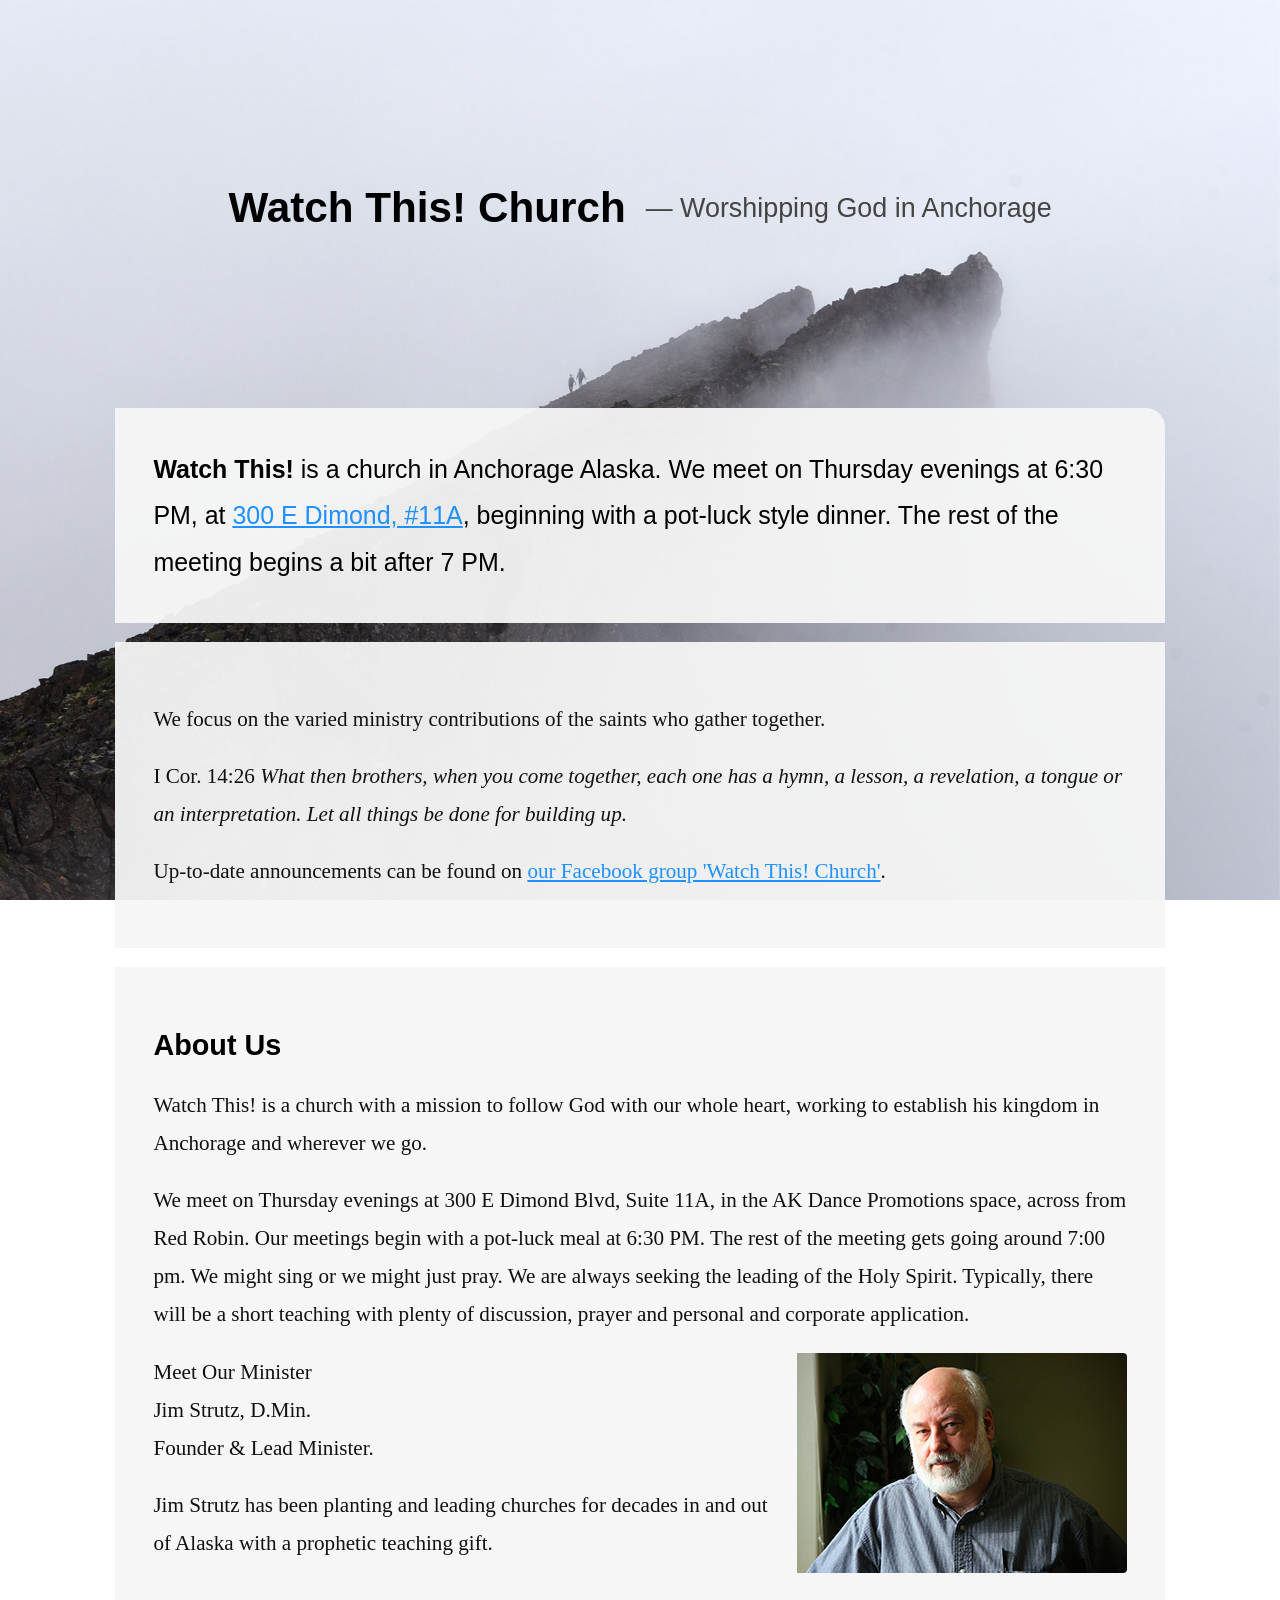
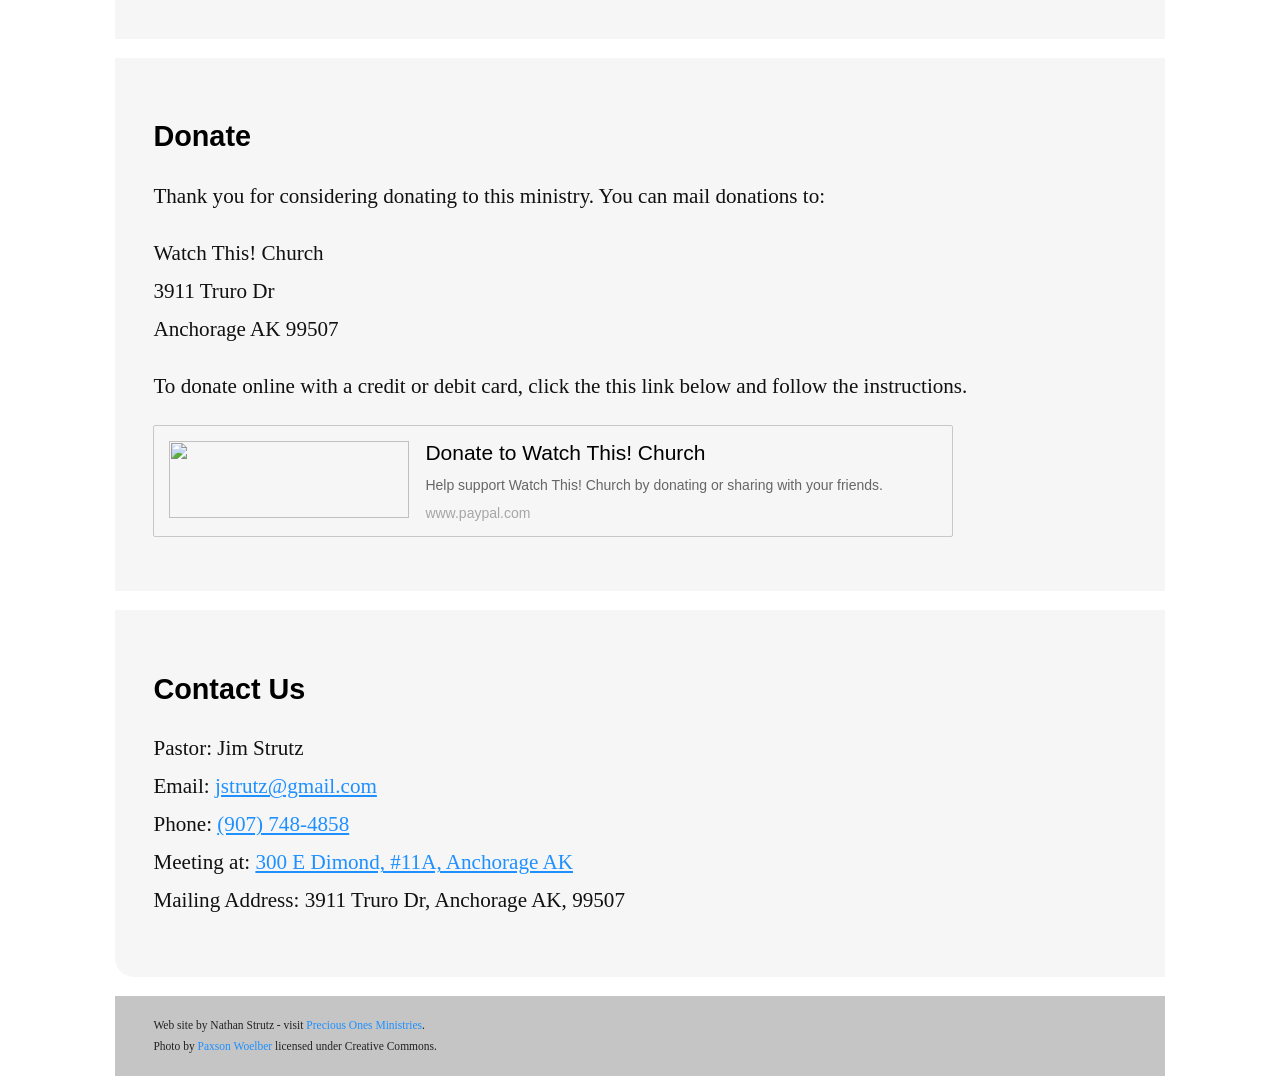
==== index.html @ 68ba0ad7 "Update pastor text." ====
<!DOCTYPE html>
<html lang="en">
  <head>
    <meta charset="UTF-8" />
    <meta http-equiv="X-UA-Compatible" content="IE=edge" />
    <meta name="viewport" content="width=device-width, initial-scale=1.0" />
    <link rel="stylesheet" href="watchthis.css" />
    <title>Watch This! Church — Worshipping God in Anchorage</title>
  </head>
  <body>
    <div id="bigPhoto"></div>

    <header>
      <h1>Watch This! Church</h1>
      <h3><span class="if-lg">&mdash;</span> Worshipping God in Anchorage</h3>
    </header>

    <main>
      <article class="introduction">
        <strong>Watch This!</strong> is a church in Anchorage Alaska. We meet on Thursday evenings at 6:30 PM, at
        <a href="https://goo.gl/maps/wTuxA537h72eDkc8A" target="_blank">300 E Dimond, #11A</a>, beginning with a pot-luck style dinner. The
        rest of the meeting begins a bit after 7 PM.
      </article>

      <article>
        <p>We focus on the varied ministry contributions of the saints who gather together.</p>

        <p>
          I Cor. 14:26
          <em>
            What then brothers, when you come together, each one has a hymn, a lesson, a revelation, a tongue or an interpretation. Let all
            things be done for building up.
          </em>
        </p>

        <p>
          Up-to-date announcements can be found on
          <a href="https://www.facebook.com/groups/760322058107721" target="_blank">our Facebook group 'Watch This! Church'</a>.
        </p>
      </article>

      <article>
        <h2>About Us</h2>

        <p>
          Watch This! is a church with a mission to follow God with our whole heart, working to establish his kingdom in Anchorage and
          wherever we go.
        </p>

        <p>
          We meet on Thursday evenings at 300 E Dimond Blvd, Suite 11A, in the AK Dance Promotions space, across from Red Robin. Our
          meetings begin with a pot-luck meal at 6:30 PM. The rest of the meeting gets going around 7:00 pm. We might sing or we might just
          pray. We are always seeking the leading of the Holy Spirit. Typically, there will be a short teaching with plenty of discussion,
          prayer and personal and corporate application.
        </p>

        <section>
          <img src="i/jim2008.jpg" width="330" height="220" class="pastor" align="right" />
          <p>Meet Our Minister <br />Jim Strutz, D.Min.<br />Founder & Lead Minister.</p>

          <p>Jim Strutz has been planting and leading churches for decades in and out of Alaska with a prophetic teaching gift.</p>
        </section>
      </article>

      <article>
        <h2>Donate</h2>
        <p>Thank you for considering donating to this ministry. You can mail donations to:</p>
        <blockquote>
          Watch This! Church <br />
          3911 Truro Dr<br />
          Anchorage AK 99507<br />
        </blockquote>

        <p>To donate online with a credit or debit card, click the this link below and follow the instructions.</p>

        <!-- Begin ugly HTML from PayPal -->
        <div class="_Entity _EType_OWALinkPreview _EId_OWALinkPreview _EReadonly_1">
          <div
            id="LPBorder_GTaHR0cHM6Ly93d3cucGF5cGFsLmNvbS9kb25hdGUvP2hvc3RlZF9idXR0b25faWQ9RE5FUzI3N1dRS0I5Vw.."
            class="LPBorder716233"
            style="width: 100%; margin-top: 16px; margin-bottom: 16px; position: relative; max-width: 800px; min-width: 424px"
          >
            <table
              id="LPContainer716233"
              role="presentation"
              style="
                padding: 12px 36px 12px 12px;
                width: 100%;
                border-width: 1px;
                border-style: solid;
                border-color: rgb(200, 200, 200);
                border-radius: 2px;
              "
            >
              <tbody>
                <tr valign="top" style="border-spacing: 0px">
                  <td>
                    <div
                      id="LPImageContainer716233"
                      style="position: relative; margin-right: 12px; height: 77.9221px; overflow: hidden; width: 240px"
                    >
                      <a target="_blank" id="LPImageAnchor716233" href="https://www.paypal.com/donate/?hosted_button_id=DNES277WQKB9W"
                        ><img
                          id="LPThumbnailImageId716233"
                          alt=""
                          height="77"
                          style="display: block"
                          width="240"
                          src="https://pics.paypal.com/00/s/NWRhYzIxZjMtZDQ1Ny00YzIzLWEwMzEtNTFmZTViNzJhZTc1/file.JPG"
                      /></a>
                    </div>
                  </td>
                  <td style="width: 100%">
                    <div
                      id="LPTitle716233"
                      style="
                        font-size: 21px;
                        font-weight: 300;
                        margin-right: 8px;
                        font-family: wf_segoe-ui_light, 'Segoe UI Light', 'Segoe WP Light', 'Segoe UI', 'Segoe WP', Tahoma, Arial,
                          sans-serif;
                        margin-bottom: 12px;
                      "
                    >
                      <a
                        target="_blank"
                        id="LPUrlAnchor716233"
                        href="https://www.paypal.com/donate/?hosted_button_id=DNES277WQKB9W"
                        style="text-decoration: none; color: var(--themePrimary)"
                        >Donate to Watch This! Church</a
                      >
                    </div>
                    <div
                      id="LPDescription716233"
                      style="
                        font-size: 14px;
                        max-height: 100px;
                        color: rgb(102, 102, 102);
                        font-family: wf_segoe-ui_normal, 'Segoe UI', 'Segoe WP', Tahoma, Arial, sans-serif;
                        margin-bottom: 12px;
                        margin-right: 8px;
                        overflow: hidden;
                      "
                    >
                      Help support Watch This! Church by donating or sharing with your friends.
                    </div>
                    <div
                      id="LPMetadata716233"
                      style="
                        font-size: 14px;
                        font-weight: 400;
                        color: rgb(166, 166, 166);
                        font-family: wf_segoe-ui_normal, 'Segoe UI', 'Segoe WP', Tahoma, Arial, sans-serif;
                      "
                    >
                      www.paypal.com
                    </div>
                  </td>
                </tr>
              </tbody>
            </table>
          </div>
        </div>
        <!-- End ugly HTML from PayPal -->
      </article>

      <article>
        <h2>Contact Us</h2>

        <p>
          Pastor: Jim Strutz
          <br />
          Email: <a href="mailto:jstrutz@gmail.com">jstrutz@gmail.com</a>
          <br />
          Phone: <a href="tel:+19077484858">(907) 748-4858</a>
          <br />
          Meeting at: <a href="https://goo.gl/maps/wTuxA537h72eDkc8A" target="_blank">300 E Dimond, #11A, Anchorage AK</a>
          <br />
          Mailing Address: 3911 Truro Dr, Anchorage AK, 99507
        </p>
      </article>

      <footer>
        <p>Web site by Nathan Strutz - visit <a href="https://preciousonesministries.org" target="_blank">Precious Ones Ministries</a>.</p>
        <p>
          Photo by <a href="https://www.flickr.com/photos/paxson_woelber/36237210241/" target="_blank">Paxson Woelber</a> licensed under
          Creative Commons.
        </p>
      </footer>
    </main>
  </body>
</html>
---- watchthis.css ----
html {
  font-size: 1.2em;
}
body {
  font-family: "Segoe UI", "Roboto", "Oxygen", "Ubuntu", "Cantarell", "Fira Sans", "Droid Sans", "Helvetica Neue", sans-serif;
}
p,
blockquote {
  color: #111;
  font-family: "Hoefler Text", Garamond, "Times New Roman", serif;
  font-weight: 400;
  font-size: 1.1rem;
  line-height: 1.8;
  margin: 0;
  text-rendering: optimizeLegibility;
}

a,
a:link,
a:visited {
  color: dodgerblue;
}

#bigPhoto {
  z-index: -1;
  position: fixed;
  top: 0;
  left: 0;
  right: 0;
  bottom: 0;
  background: top center / cover no-repeat url("./i/header-1.jpg");
}

header {
  display: flex;
  align-items: center;
  align-content: center;
  justify-content: start;
  flex-direction: column;
  row-gap: 10px;
  column-gap: 20px;
  margin-top: 2rem;
  height: 400px;
}
header > * {
  margin: 0;
}
header > h1 {
  font-size: 2.2rem;
}
header > h3 {
  font-size: 1.4rem;
  color: #444;
  font-weight: normal;
}

main {
  margin: 0 auto;
  max-width: 1050px;
  display: flex;
  flex-direction: column;
  gap: 1rem;
}

main article:last-of-type {
  border-bottom-left-radius: 1rem;
}

article.introduction {
  background-color: rgba(246, 246, 246, 0.95);
  padding: 2rem;
  font-size: 1.3rem;
  line-height: 2.4rem;
  border-top-right-radius: 1rem;
}

section {
  margin: 0 0 2rem 0;
}
article {
  background-color: rgba(246, 246, 246, 0.95);
  padding: 2rem;
}
article p {
  margin: 1rem 0 1rem 0;
}

footer {
  background: rgba(111, 111, 111, 0.4);
  padding: 1rem 2rem;
  font-size: 0.3rem;
}
footer p {
  font-size: 0.6rem;
  color: #222;
}
footer a {
  text-decoration: none;
  color: #333;
}

img.pastor {
  border-radius: 4px;
  width: 100%;
  height: auto;
  max-width: 330px;
  max-height: 220px;
}

.if-lg {
  display: none;
}

@media screen and (min-width: 900px) {
  header {
    flex-direction: row;
    justify-content: center;
    margin-top: 0;
  }
  img.pastor {
    padding: 0 0 0 10px;
  }
  .if-lg {
    display: inline;
  }
}
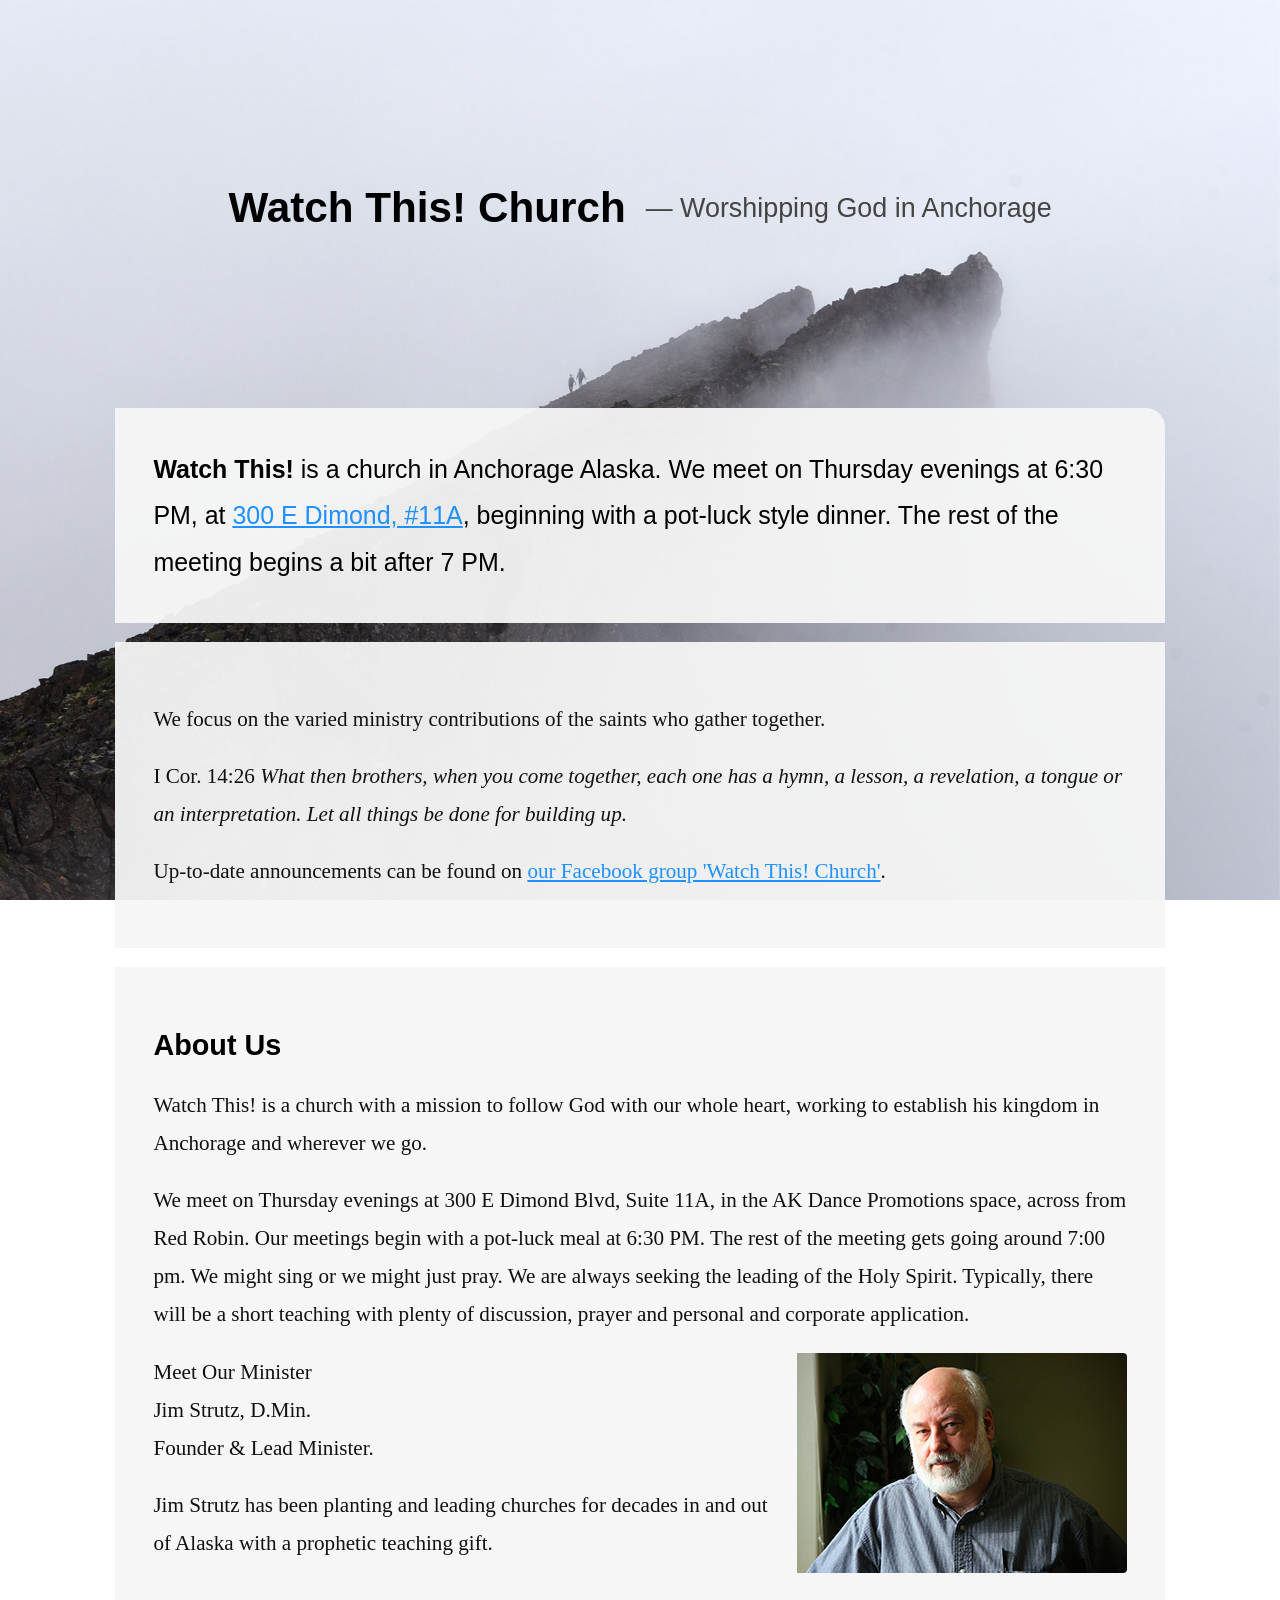
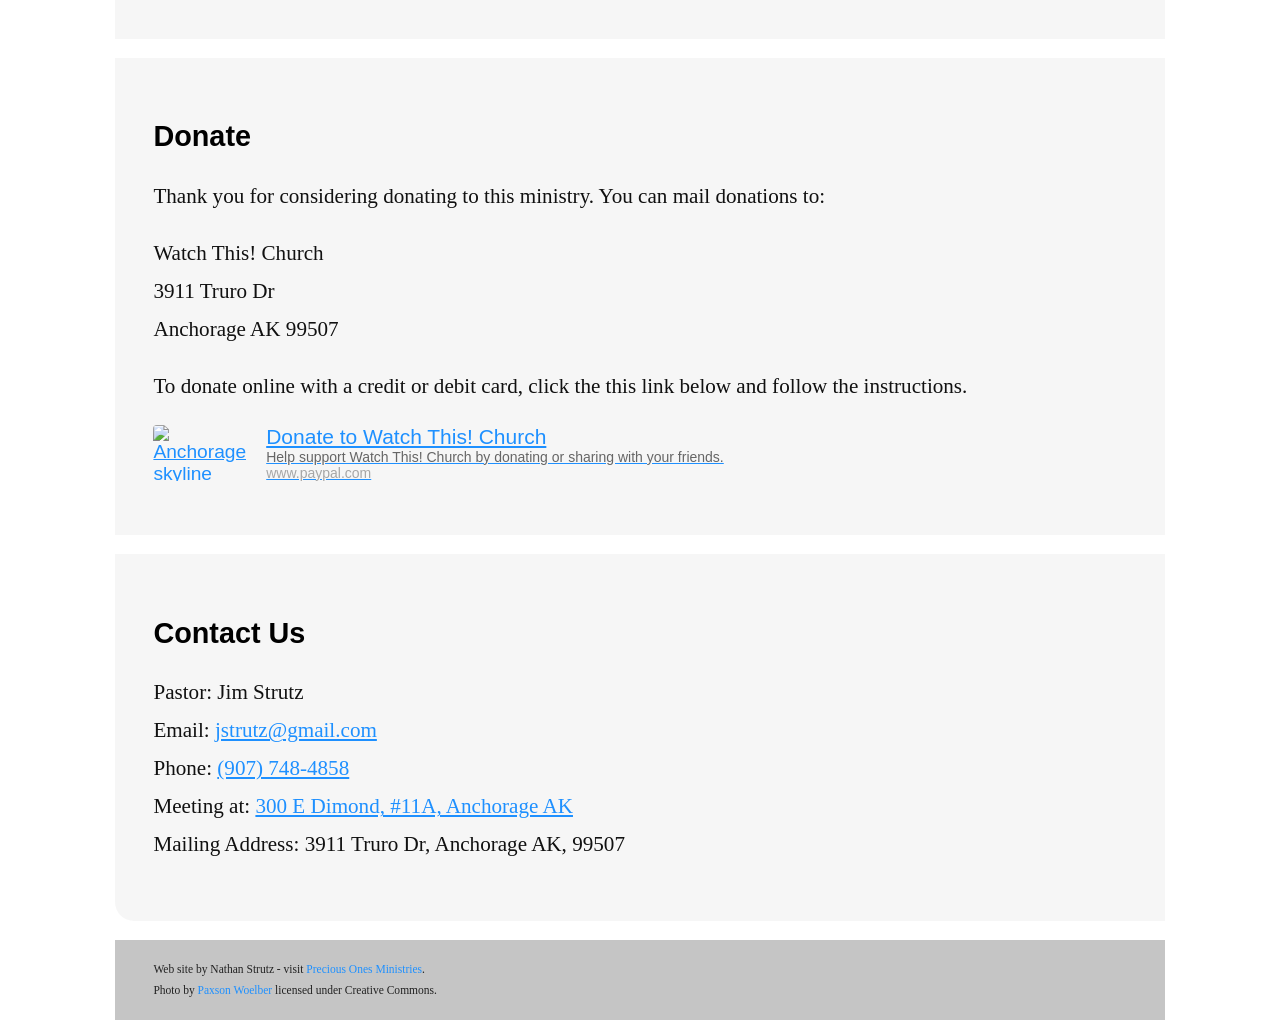
==== commit a416faee: "Clean up paypal code" ====
--- a/index.html
+++ b/index.html
@@ -55,7 +55,7 @@
         </p>
 
         <section>
-          <img src="i/jim2008.jpg" width="330" height="220" class="pastor" align="right" />
+          <img src="i/jim2008.jpg" alt="Jim Strutz" width="330" height="220" class="pastor" align="right" loading="lazy" />
           <p>Meet Our Minister <br />Jim Strutz, D.Min.<br />Founder & Lead Minister.</p>
 
           <p>Jim Strutz has been planting and leading churches for decades in and out of Alaska with a prophetic teaching gift.</p>
@@ -73,95 +73,24 @@
 
         <p>To donate online with a credit or debit card, click the this link below and follow the instructions.</p>
 
-        <!-- Begin ugly HTML from PayPal -->
-        <div class="_Entity _EType_OWALinkPreview _EId_OWALinkPreview _EReadonly_1">
-          <div
-            id="LPBorder_GTaHR0cHM6Ly93d3cucGF5cGFsLmNvbS9kb25hdGUvP2hvc3RlZF9idXR0b25faWQ9RE5FUzI3N1dRS0I5Vw.."
-            class="LPBorder716233"
-            style="width: 100%; margin-top: 16px; margin-bottom: 16px; position: relative; max-width: 800px; min-width: 424px"
-          >
-            <table
-              id="LPContainer716233"
-              role="presentation"
-              style="
-                padding: 12px 36px 12px 12px;
-                width: 100%;
-                border-width: 1px;
-                border-style: solid;
-                border-color: rgb(200, 200, 200);
-                border-radius: 2px;
-              "
-            >
-              <tbody>
-                <tr valign="top" style="border-spacing: 0px">
-                  <td>
-                    <div
-                      id="LPImageContainer716233"
-                      style="position: relative; margin-right: 12px; height: 77.9221px; overflow: hidden; width: 240px"
-                    >
-                      <a target="_blank" id="LPImageAnchor716233" href="https://www.paypal.com/donate/?hosted_button_id=DNES277WQKB9W"
-                        ><img
-                          id="LPThumbnailImageId716233"
-                          alt=""
-                          height="77"
-                          style="display: block"
-                          width="240"
-                          src="https://pics.paypal.com/00/s/NWRhYzIxZjMtZDQ1Ny00YzIzLWEwMzEtNTFmZTViNzJhZTc1/file.JPG"
-                      /></a>
-                    </div>
-                  </td>
-                  <td style="width: 100%">
-                    <div
-                      id="LPTitle716233"
-                      style="
-                        font-size: 21px;
-                        font-weight: 300;
-                        margin-right: 8px;
-                        font-family: wf_segoe-ui_light, 'Segoe UI Light', 'Segoe WP Light', 'Segoe UI', 'Segoe WP', Tahoma, Arial,
-                          sans-serif;
-                        margin-bottom: 12px;
-                      "
-                    >
-                      <a
-                        target="_blank"
-                        id="LPUrlAnchor716233"
-                        href="https://www.paypal.com/donate/?hosted_button_id=DNES277WQKB9W"
-                        style="text-decoration: none; color: var(--themePrimary)"
-                        >Donate to Watch This! Church</a
-                      >
-                    </div>
-                    <div
-                      id="LPDescription716233"
-                      style="
-                        font-size: 14px;
-                        max-height: 100px;
-                        color: rgb(102, 102, 102);
-                        font-family: wf_segoe-ui_normal, 'Segoe UI', 'Segoe WP', Tahoma, Arial, sans-serif;
-                        margin-bottom: 12px;
-                        margin-right: 8px;
-                        overflow: hidden;
-                      "
-                    >
-                      Help support Watch This! Church by donating or sharing with your friends.
-                    </div>
-                    <div
-                      id="LPMetadata716233"
-                      style="
-                        font-size: 14px;
-                        font-weight: 400;
-                        color: rgb(166, 166, 166);
-                        font-family: wf_segoe-ui_normal, 'Segoe UI', 'Segoe WP', Tahoma, Arial, sans-serif;
-                      "
-                    >
-                      www.paypal.com
-                    </div>
-                  </td>
-                </tr>
-              </tbody>
-            </table>
+        <!-- Ugly HTML adapted from PayPal -->
+        <a target="_blank" href="https://www.paypal.com/donate/?hosted_button_id=DNES277WQKB9W">
+          <div class="paypal">
+            <img
+              alt="Anchorage skyline"
+              width="240"
+              height="77"
+              src="https://pics.paypal.com/00/s/NWRhYzIxZjMtZDQ1Ny00YzIzLWEwMzEtNTFmZTViNzJhZTc1/file.JPG"
+              loading="lazy"
+            />
+            <div>
+              <div class="lightweight" style="font-size: 21px">Donate to Watch This! Church</div>
+              <div style="font-size: 14px; color: #666666">Help support Watch This! Church by donating or sharing with your friends.</div>
+              <div style="font-size: 14px; color: #a6a6a6">www.paypal.com</div>
+            </div>
           </div>
-        </div>
-        <!-- End ugly HTML from PayPal -->
+        </a>
+        <!-- End ugly PayPal HTML -->
       </article>
 
       <article>
--- a/watchthis.css
+++ b/watchthis.css
@@ -99,16 +99,29 @@
   color: #333;
 }
 
-img.pastor {
+img {
   border-radius: 4px;
   width: 100%;
   height: auto;
-  max-width: 330px;
-  max-height: 220px;
+  max-width: min-content;
+  max-height: min-content;
+}
+
+.paypal {
+  margin-top: 16px;
+  margin-bottom: 16px;
+  position: relative;
+  display: flex;
+  flex-wrap: wrap;
+  column-gap: 20px;
 }
 
 .if-lg {
   display: none;
+}
+.lightweight {
+  font-family: "Segoe UI Light", "Segoe WP Light", "Segoe UI", "Segoe WP", Tahoma, Arial, sans-serif;
+  font-weight: 300;
 }
 
 @media screen and (min-width: 900px) {
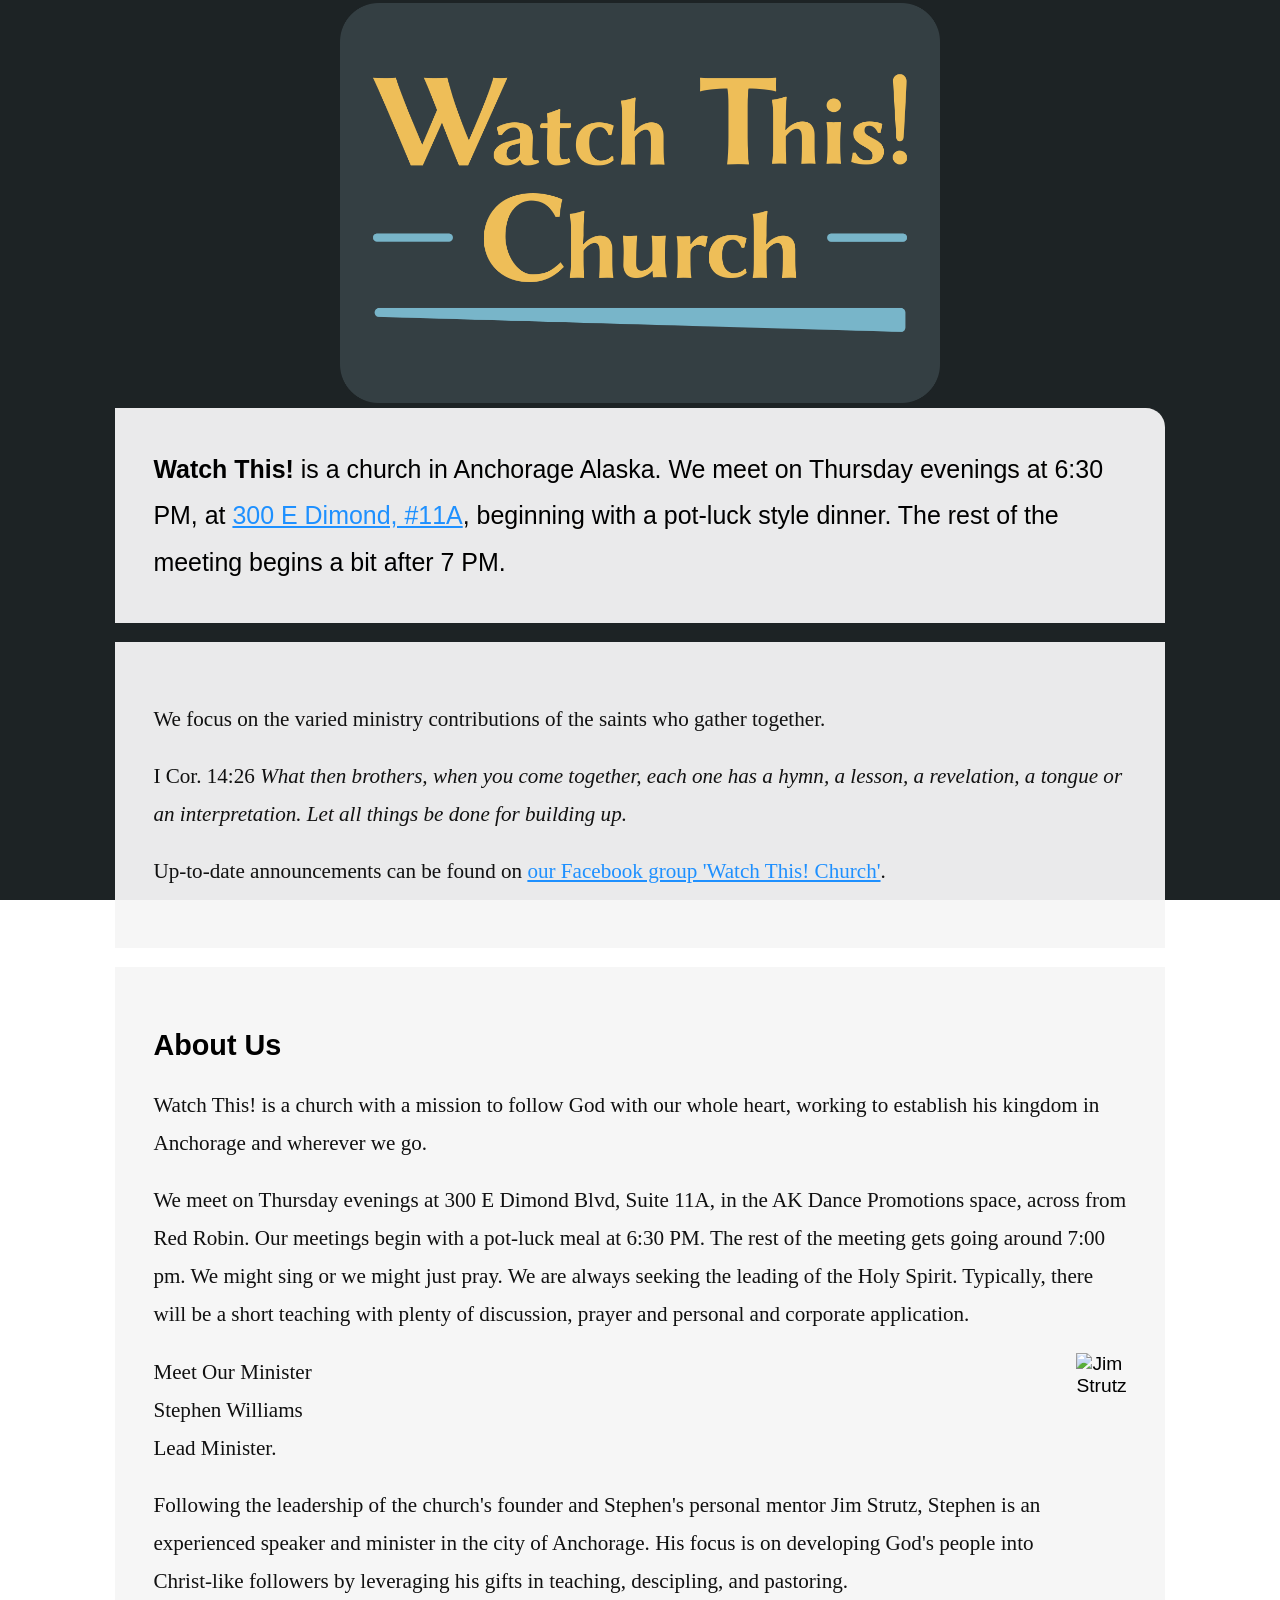
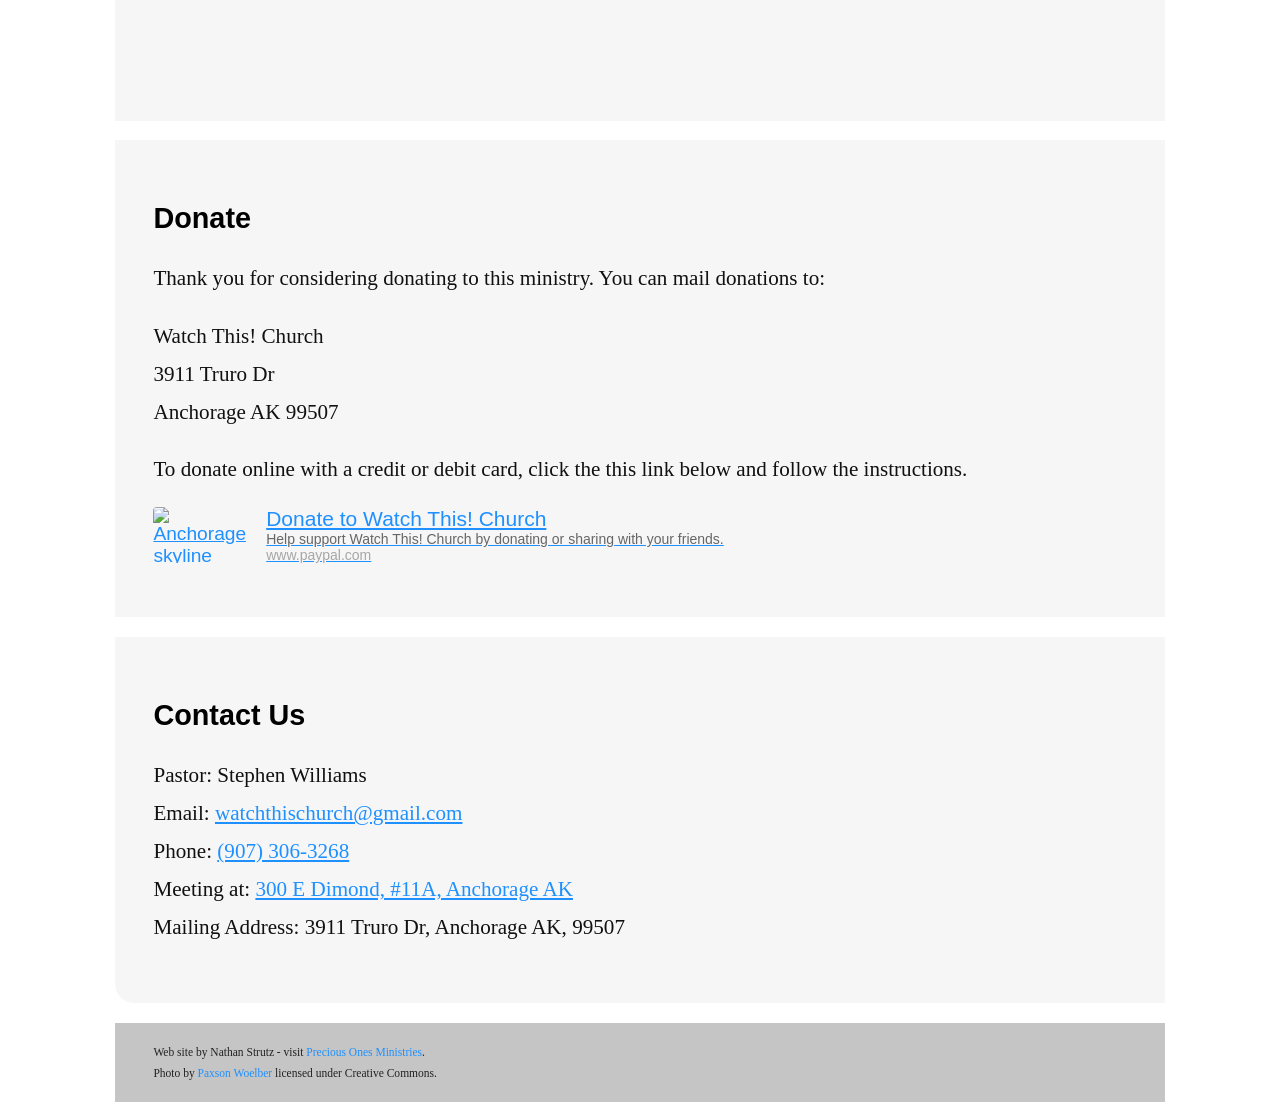
==== commit 83b3e3bc: "Merge pull request #1 from StephenWilliams-Jackreno/main Site Update 1-22-206" ====
--- a/index.html
+++ b/index.html
@@ -5,14 +5,17 @@
     <meta http-equiv="X-UA-Compatible" content="IE=edge" />
     <meta name="viewport" content="width=device-width, initial-scale=1.0" />
     <link rel="stylesheet" href="watchthis.css" />
+    <meta
+      name="description"
+      content="Watch This! is a church in Anchorage, AK - Check here for information, giving, meeting info, and contact details."
+    />
     <title>Watch This! Church — Worshipping God in Anchorage</title>
   </head>
   <body>
     <div id="bigPhoto"></div>
 
     <header>
-      <h1>Watch This! Church</h1>
-      <h3><span class="if-lg">&mdash;</span> Worshipping God in Anchorage</h3>
+      <h1><img src="./i/WTC Logo 1.0 - Med Res.png" style="width:65vw;"></h1>
     </header>
 
     <main>
@@ -55,10 +58,10 @@
         </p>
 
         <section>
-          <img src="i/jim2008.jpg" alt="Jim Strutz" width="330" height="220" class="pastor" align="right" loading="lazy" />
-          <p>Meet Our Minister <br />Jim Strutz, D.Min.<br />Founder & Lead Minister.</p>
+          <img src="i/Elias' Photoshoot - Edited.jpg" alt="Jim Strutz" Style="width:330px;height:330px;" class="pastor" align="right" loading="lazy" />
+          <p>Meet Our Minister <br />Stephen Williams<br />Lead Minister.</p>
 
-          <p>Jim Strutz has been planting and leading churches for decades in and out of Alaska with a prophetic teaching gift.</p>
+          <p>Following the leadership of the church's founder and Stephen's personal mentor Jim Strutz, Stephen is an experienced speaker and minister in the city of Anchorage. His focus is on developing God's people into Christ-like followers by leveraging his gifts in teaching, descipling, and pastoring.</p>
         </section>
       </article>
 
@@ -97,11 +100,11 @@
         <h2>Contact Us</h2>
 
         <p>
-          Pastor: Jim Strutz
+          Pastor: Stephen Williams
           <br />
-          Email: <a href="mailto:jstrutz@gmail.com">jstrutz@gmail.com</a>
+          Email: <a href="mailto:watchthischurch@gmail.com">watchthischurch@gmail.com</a>
           <br />
-          Phone: <a href="tel:+19077484858">(907) 748-4858</a>
+          Phone: <a href="tel:+19073063268">(907) 306-3268</a>
           <br />
           Meeting at: <a href="https://goo.gl/maps/wTuxA537h72eDkc8A" target="_blank">300 E Dimond, #11A, Anchorage AK</a>
           <br />
--- a/watchthis.css
+++ b/watchthis.css
@@ -28,7 +28,7 @@
   left: 0;
   right: 0;
   bottom: 0;
-  background: top center / cover no-repeat url("./i/header-1.jpg");
+  background: top center / cover no-repeat url("./i/Background Placeholder.png");
 }
 
 header {
@@ -44,11 +44,12 @@
 }
 header > * {
   margin: 0;
+  text-align: center;
 }
 header > h1 {
   font-size: 2.2rem;
 }
-header > h3 {
+header > aside {
   font-size: 1.4rem;
   color: #444;
   font-weight: normal;
@@ -68,7 +69,7 @@
 
 article.introduction {
   background-color: rgba(246, 246, 246, 0.95);
-  padding: 2rem;
+  padding: 0.8rem;
   font-size: 1.3rem;
   line-height: 2.4rem;
   border-top-right-radius: 1rem;
@@ -79,7 +80,7 @@
 }
 article {
   background-color: rgba(246, 246, 246, 0.95);
-  padding: 2rem;
+  padding: 0.8rem;
 }
 article p {
   margin: 1rem 0 1rem 0;
@@ -87,7 +88,7 @@
 
 footer {
   background: rgba(111, 111, 111, 0.4);
-  padding: 1rem 2rem;
+  padding: 0.8rem;
   font-size: 0.3rem;
 }
 footer p {
@@ -104,7 +105,7 @@
   width: 100%;
   height: auto;
   max-width: min-content;
-  max-height: min-content;
+  max-height: 400px;
 }
 
 .paypal {
@@ -130,6 +131,15 @@
     justify-content: center;
     margin-top: 0;
   }
+  article.introduction {
+    padding: 2rem;
+  }
+  article {
+    padding: 2rem;
+  }
+  footer {
+    padding: 1rem 2rem;
+  }
   img.pastor {
     padding: 0 0 0 10px;
   }
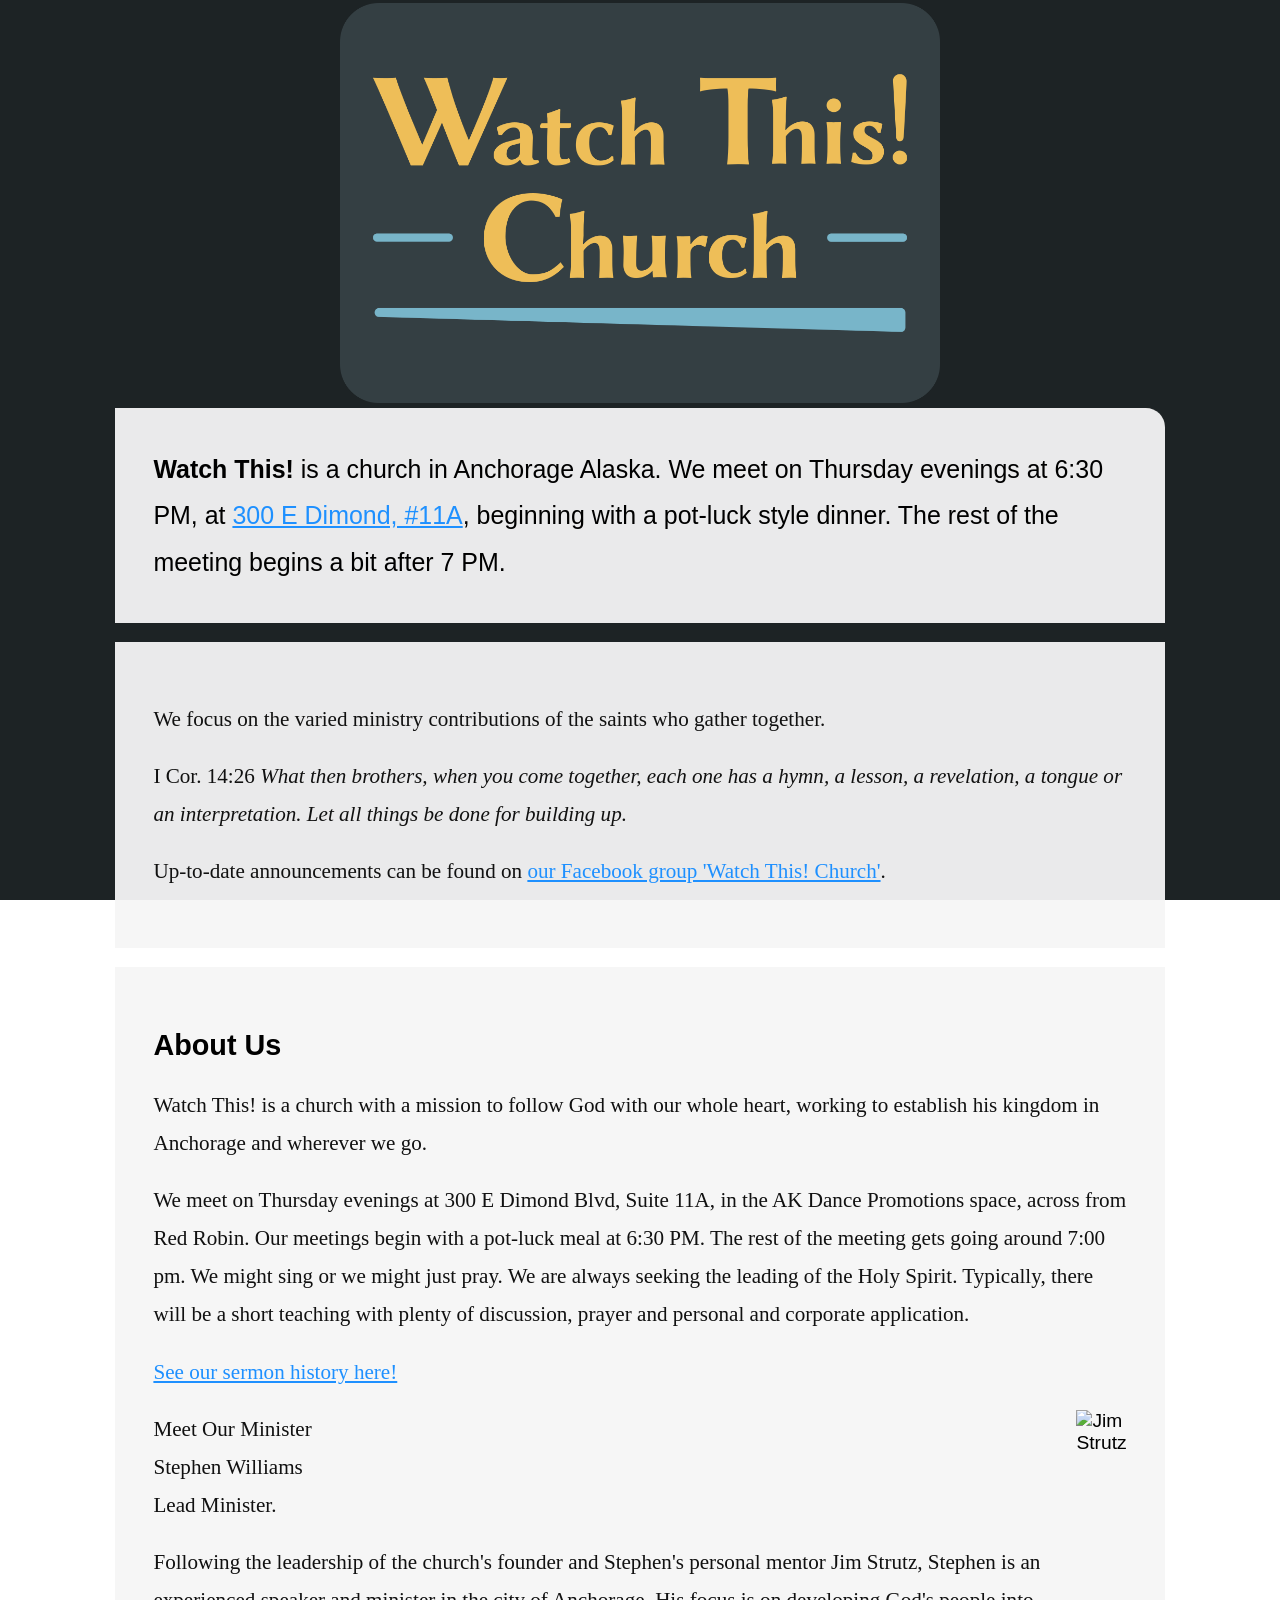
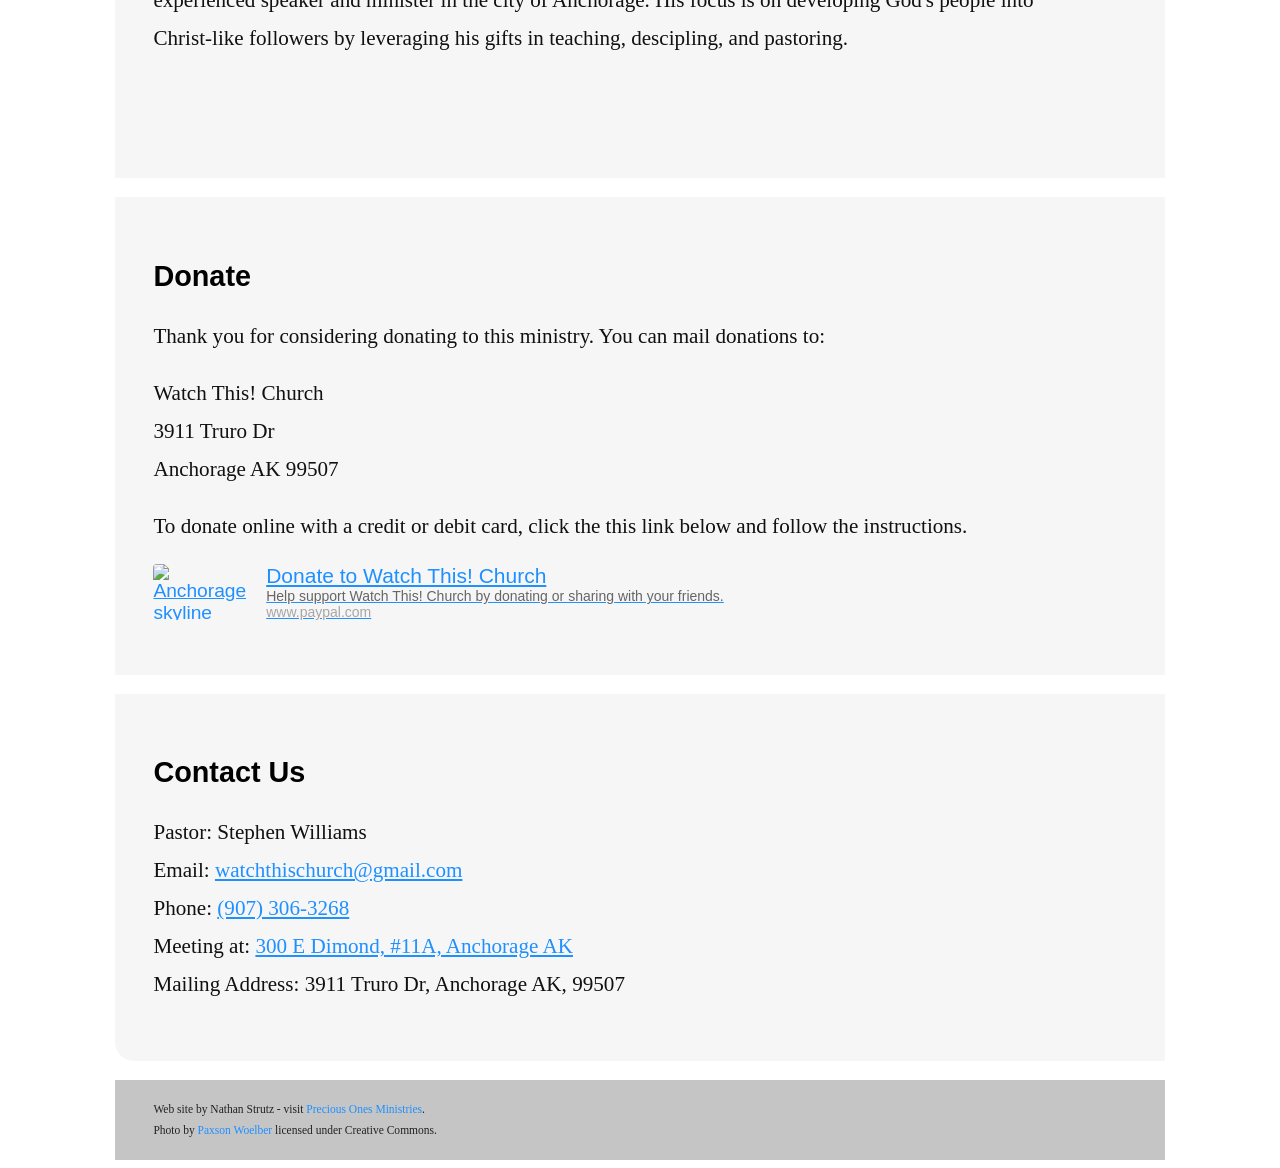
==== commit 3e804e44: "Update index.html" ====
--- a/index.html
+++ b/index.html
@@ -55,6 +55,10 @@
           meetings begin with a pot-luck meal at 6:30 PM. The rest of the meeting gets going around 7:00 pm. We might sing or we might just
           pray. We are always seeking the leading of the Holy Spirit. Typically, there will be a short teaching with plenty of discussion,
           prayer and personal and corporate application.
+        </p>
+
+        <p>
+          <a href="https://watchthis.church/messages">See our sermon history here!</a>
         </p>
 
         <section>
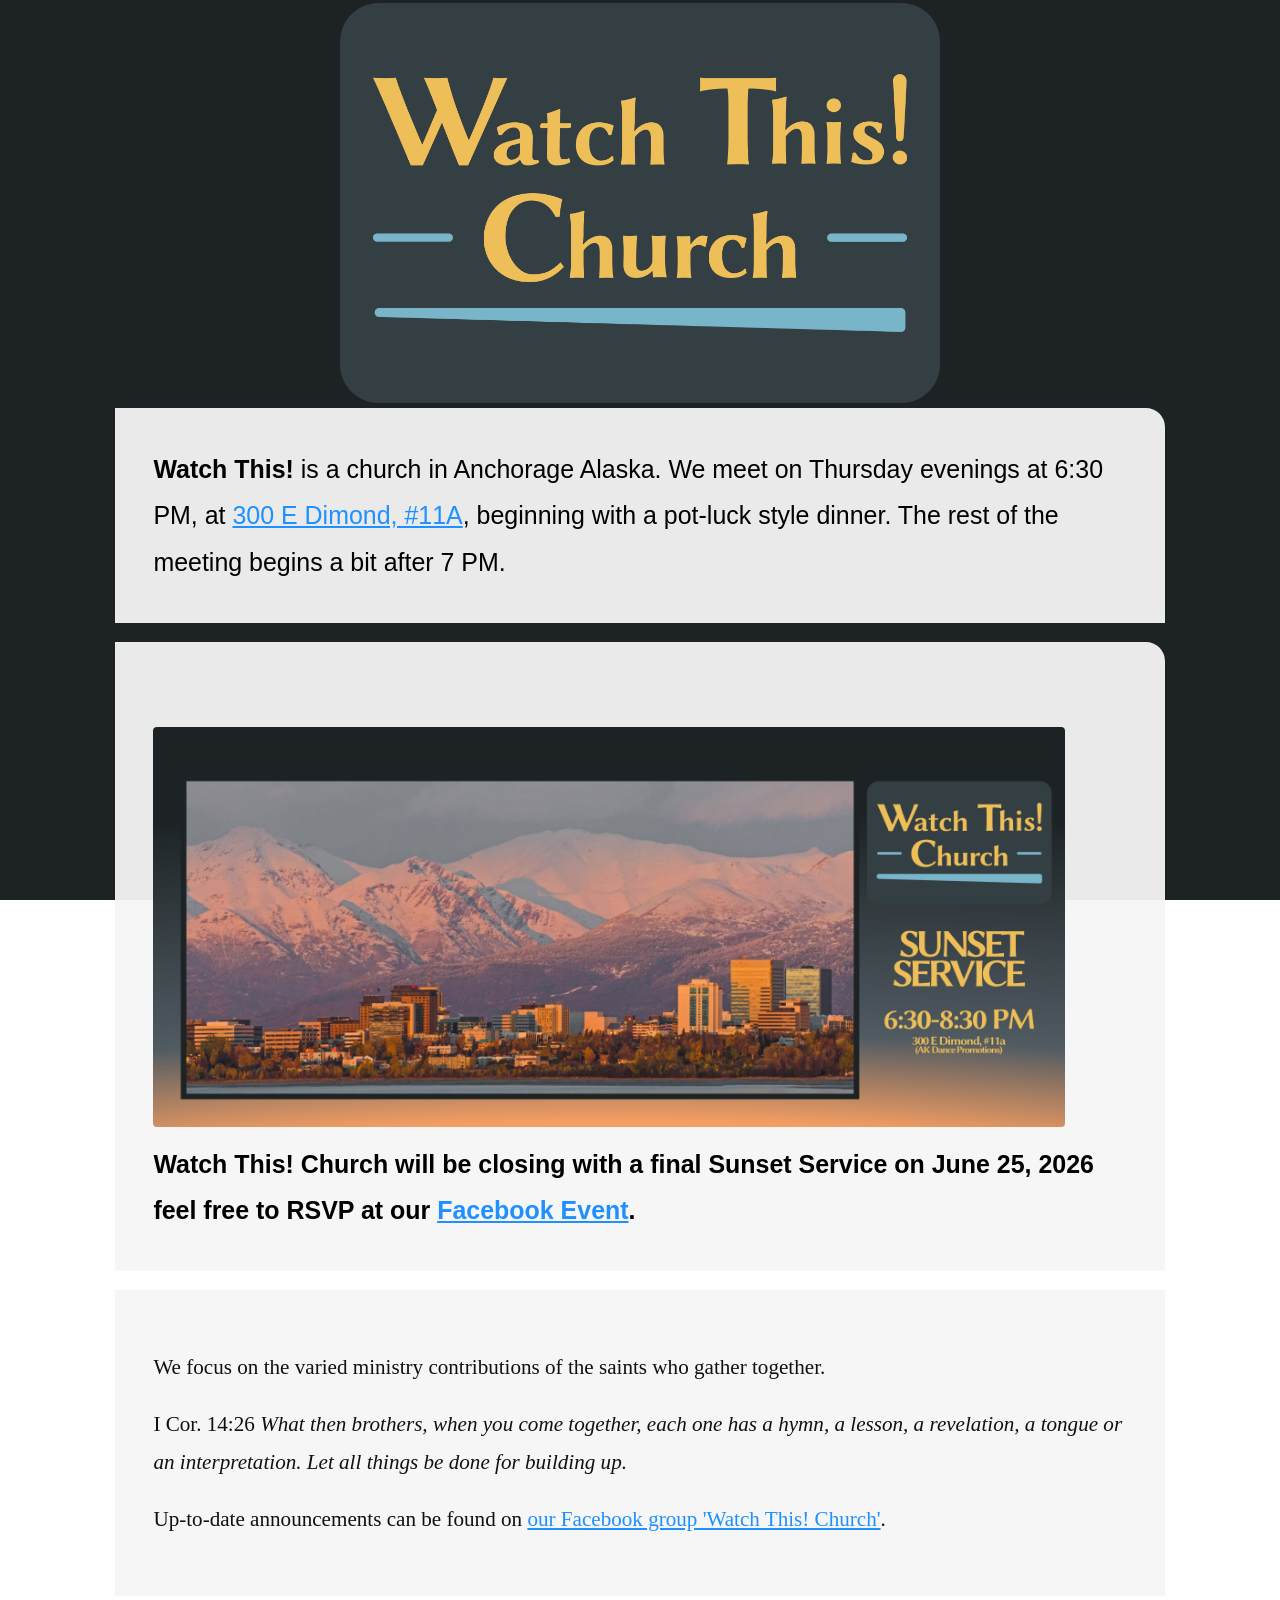
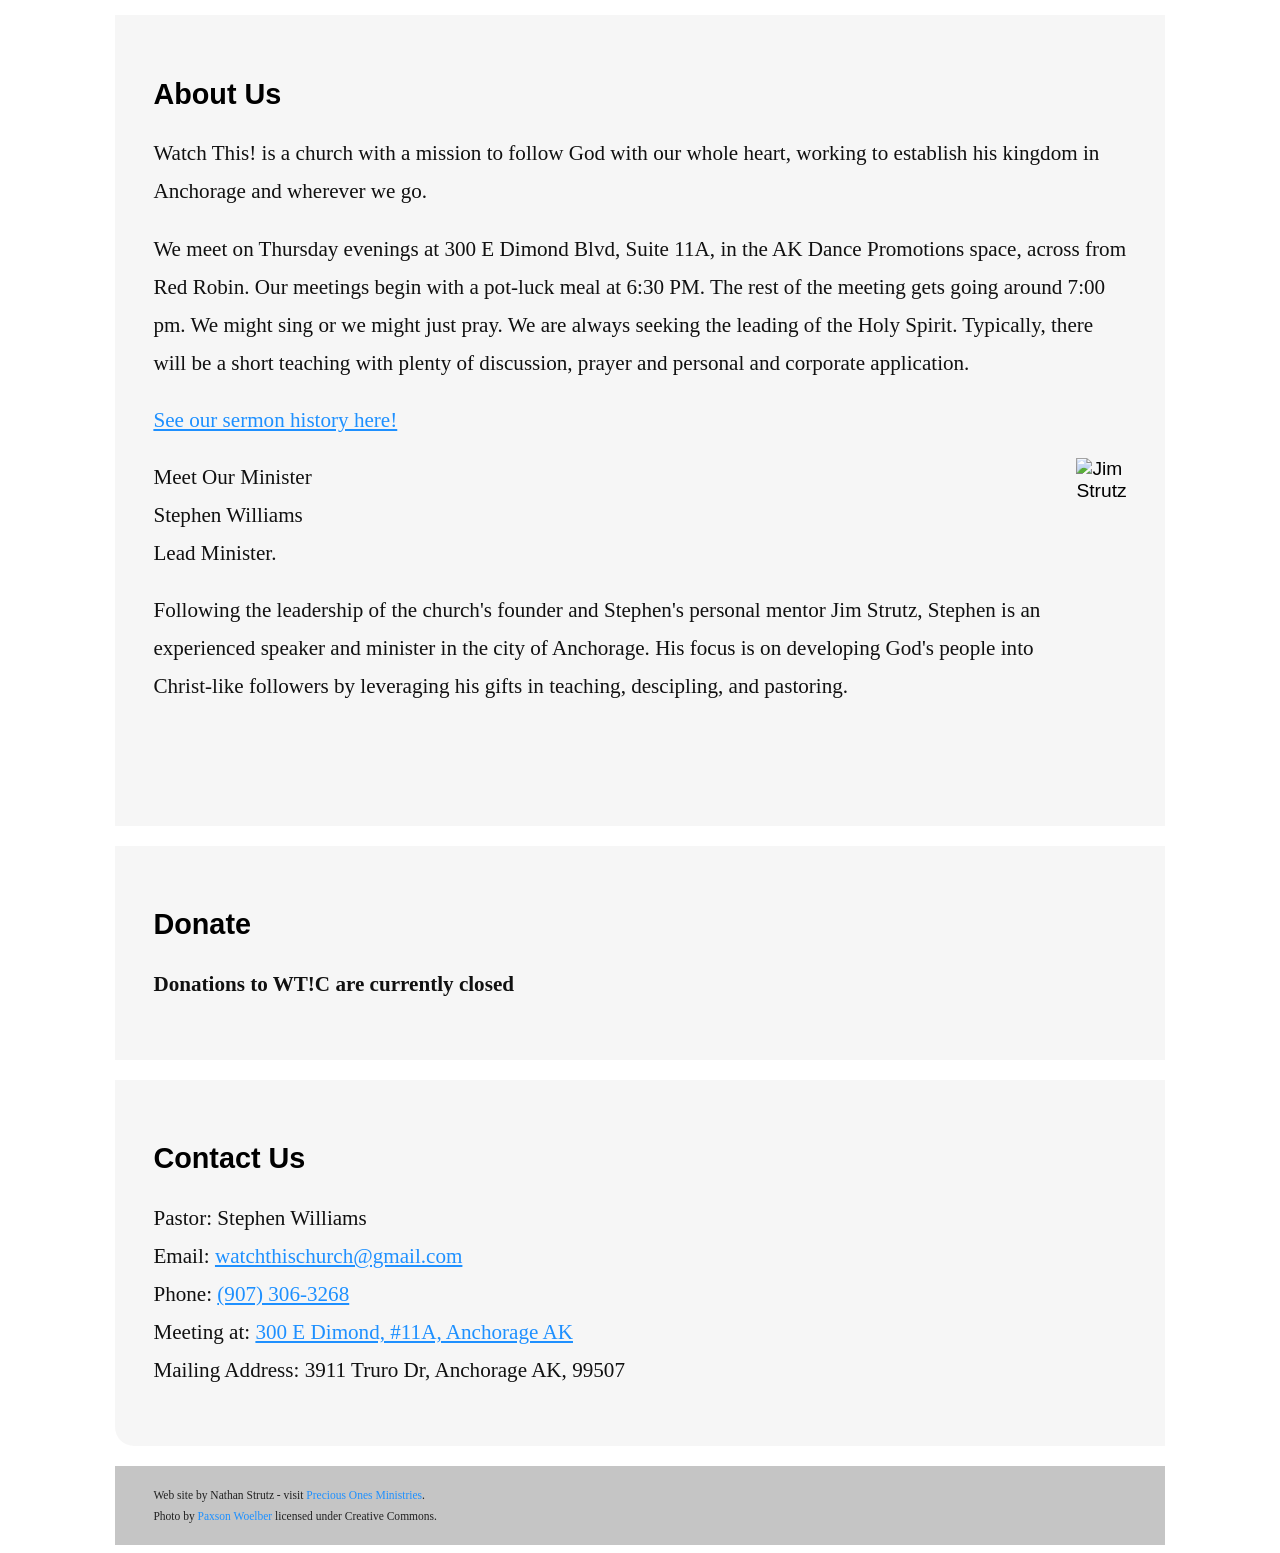
==== commit 8983fda2: "Update index.html - Adding sunset service details and removing giving links" ====
--- a/index.html
+++ b/index.html
@@ -23,6 +23,11 @@
         <strong>Watch This!</strong> is a church in Anchorage Alaska. We meet on Thursday evenings at 6:30 PM, at
         <a href="https://goo.gl/maps/wTuxA537h72eDkc8A" target="_blank">300 E Dimond, #11A</a>, beginning with a pot-luck style dinner. The
         rest of the meeting begins a bit after 7 PM.
+      </article>
+
+      <article class="introduction">
+        <br><img src="./i/Sunset ServiceBanner.png" style="width:85vw;margin-left:auto;margin-right:auto;"></br>
+        <strong>Watch This! Church will be closing with a final Sunset Service on June 25, 2026 feel free to RSVP at our <a href="https://www.facebook.com/share/p/1H9um9eKL6/" target="_blank">Facebook Event</a>.</strong>
       </article>
 
       <article>
@@ -71,6 +76,9 @@
 
       <article>
         <h2>Donate</h2>
+        <p><strong>Donations to WT!C are currently closed</strong></p>
+
+<!--
         <p>Thank you for considering donating to this ministry. You can mail donations to:</p>
         <blockquote>
           Watch This! Church <br />
@@ -80,7 +88,9 @@
 
         <p>To donate online with a credit or debit card, click the this link below and follow the instructions.</p>
 
+-->
         <!-- Ugly HTML adapted from PayPal -->
+<!--
         <a target="_blank" href="https://www.paypal.com/donate/?hosted_button_id=DNES277WQKB9W">
           <div class="paypal">
             <img
@@ -97,6 +107,7 @@
             </div>
           </div>
         </a>
+-->
         <!-- End ugly PayPal HTML -->
       </article>
 
